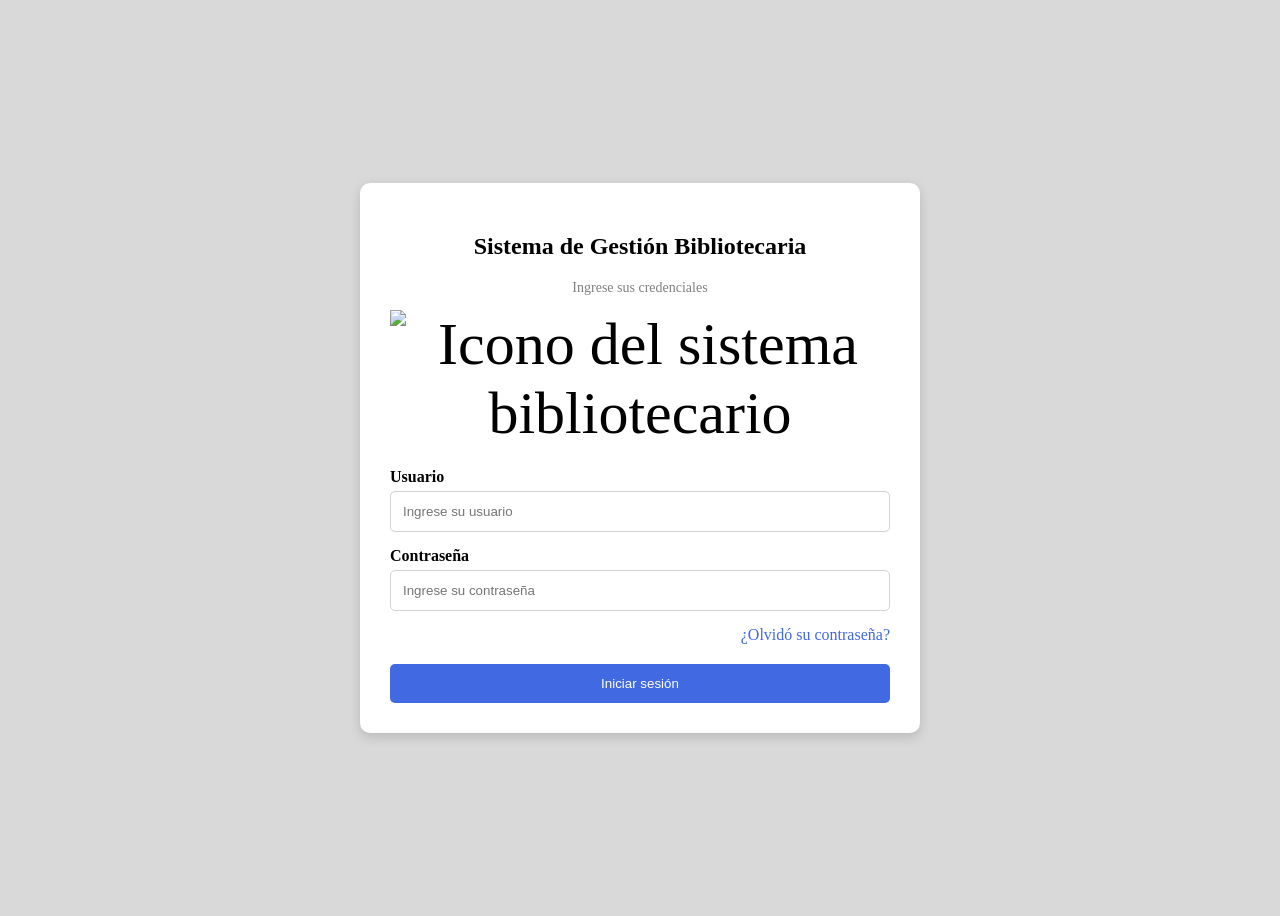
==== html/Index.html @ fa38b675 "Version inicial del proyecto" ====
<!DOCTYPE html>
<html lang="es">
    <head>
        <meta charset="UTF-8">
        <meta name="viewport" content="width=device-width, initial-scale=1.0">
        <title>Sistema de Gestión Bibliotecaria</title>
    <link rel="stylesheet" href="../css/estilos.css">
    </head>
<body>

<main> 
    <section class="login-container">

    <header>

    <h1>Sistema de Gestión Bibliotecaria</h1>

    <p>Ingrese sus credenciales</p>
    </header>

    <div class="icono">
    <img src="../img/libro-candado.png" alt="Icono del sistema bibliotecario">
    </div>

    <form>
<label for="usuario">Usuario</label>
<input type="text" id="usuario" placeholder="Ingrese su usuario">
<label for="password">Contraseña</label>
<input type="password" id="password" placeholder="Ingrese su contraseña">
<nav>
    <a href="#">¿Olvidó su contraseña?</a>
    </nav>
<button type="button" onclick="iniciarSesion()">
    Iniciar sesión
</button>

</form>
</section>
</main>

<script src="../js/script.js"></script>

</body>
</html>
---- css/estilos.css ----
body{
    background-color:#d9d9d9;
    display:flex;
    justify-content:center;
    align-items:center;
    height:100vh;
}

h1{
    text-align:center;
    color:black;
    font: size 30px;px;
}
p{
    text-align:center;
    color:gray;
    font-size:14px;
}
.login-container{
    background-color:white;
    width:500px;
    margin:auto;
    padding:30px;
    border-radius: 10px;
    box-shadow: 0px 4px 12px  rgba(0,0,0,0.15);
}

.icono{

    font-size:60px;
    text-align:center;
    margin-bottom:20px;

}

.icono img{
    width:150px;
}


input{

    width:100%;

    padding:12px;

    margin-bottom:15px;

    border:1px solid lightgray;

    border-radius:5px;

    box-sizing:border-box;

}

a{

    display:block;

    text-align:right;

    margin-bottom:20px;

    text-decoration:none;
    color:royalblue;

}

button{

    width:100%;

    padding:12px;

    background-color:royalblue;

    color:white;

    border:none;

    border-radius:5px;

    cursor:pointer;

}

button:hover{
    background-color:#2f5dd8;
}

label{
    display:block;
    margin-bottom:5px;
    font-weight:bold;
}
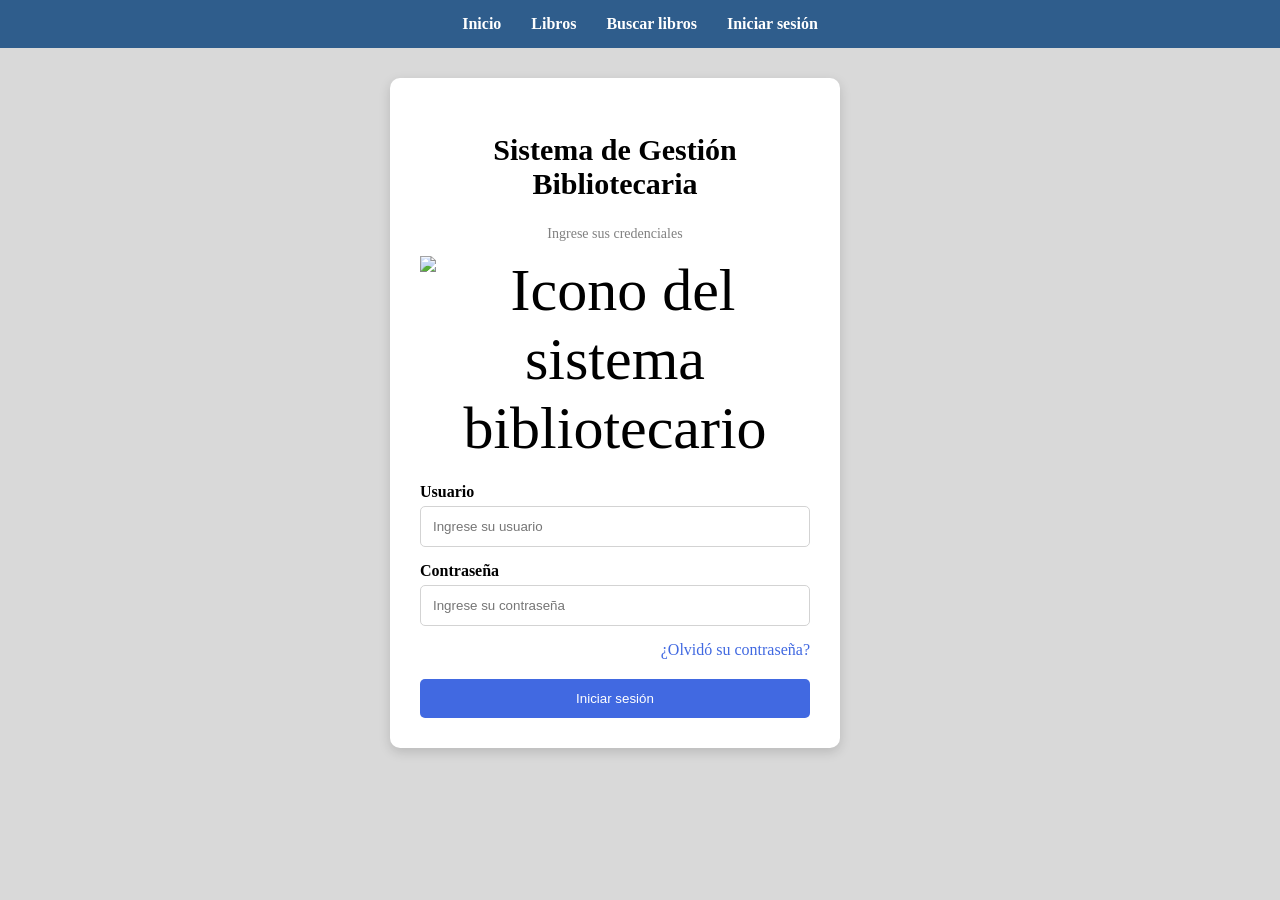
==== commit 77c5fa8e: "Mejora: menú de navegación" ====
--- a/html/Index.html
+++ b/html/Index.html
@@ -7,7 +7,12 @@
     <link rel="stylesheet" href="../css/estilos.css">
     </head>
 <body>
-
+<nav class="menu-navegacion">
+    <a href="#">Inicio</a>
+    <a href="#">Libros</a>
+    <a href="#">Buscar libros</a>
+    <a href="#">Iniciar sesión</a>
+</nav>
 <main> 
     <section class="login-container">
 
--- a/css/estilos.css
+++ b/css/estilos.css
@@ -1,96 +1,103 @@
-body{
-    background-color:#d9d9d9;
-    display:flex;
-    justify-content:center;
-    align-items:center;
-    height:100vh;
+body {
+    background-color: #d9d9d9;
+    display: flex;
+    flex-direction: column;
+    align-items: center;
+    min-height: 100vh;
+    margin: 0;
 }
 
-h1{
-    text-align:center;
-    color:black;
-    font: size 30px;px;
-}
-p{
-    text-align:center;
-    color:gray;
-    font-size:14px;
-}
-.login-container{
-    background-color:white;
-    width:500px;
-    margin:auto;
-    padding:30px;
-    border-radius: 10px;
-    box-shadow: 0px 4px 12px  rgba(0,0,0,0.15);
+h1 {
+    text-align: center;
+    color: black;
+    font-size: 30px;
 }
 
-.icono{
-
-    font-size:60px;
-    text-align:center;
-    margin-bottom:20px;
-
+p {
+    text-align: center;
+    color: gray;
+    font-size: 14px;
 }
 
-.icono img{
-    width:150px;
+/* Menú de navegación */
+.menu-navegacion {
+    display: flex;
+    justify-content: center;
+    gap: 30px;
+    width: 100%;
+    box-sizing: border-box;
+    background-color: #2f5d8c;
+    padding: 15px;
+    margin-bottom: 30px;
 }
 
-
-input{
-
-    width:100%;
-
-    padding:12px;
-
-    margin-bottom:15px;
-
-    border:1px solid lightgray;
-
-    border-radius:5px;
-
-    box-sizing:border-box;
-
+.menu-navegacion a {
+    display: inline;
+    color: white;
+    text-decoration: none;
+    font-weight: bold;
+    margin-bottom: 0;
+    text-align: center;
 }
 
-a{
-
-    display:block;
-
-    text-align:right;
-
-    margin-bottom:20px;
-
-    text-decoration:none;
-    color:royalblue;
-
+.menu-navegacion a:hover {
+    text-decoration: underline;
 }
 
-button{
-
-    width:100%;
-
-    padding:12px;
-
-    background-color:royalblue;
-
-    color:white;
-
-    border:none;
-
-    border-radius:5px;
-
-    cursor:pointer;
-
+/* Contenedor del login */
+.login-container {
+    background-color: white;
+    width: 500px;
+    max-width: 90%;
+    padding: 30px;
+    border-radius: 10px;
+    box-shadow: 0px 4px 12px rgba(0, 0, 0, 0.15);
+    box-sizing: border-box;
 }
 
-button:hover{
-    background-color:#2f5dd8;
+.icono {
+    font-size: 60px;
+    text-align: center;
+    margin-bottom: 20px;
 }
 
-label{
-    display:block;
-    margin-bottom:5px;
-    font-weight:bold;
+.icono img {
+    width: 150px;
+}
+
+input {
+    width: 100%;
+    padding: 12px;
+    margin-bottom: 15px;
+    border: 1px solid lightgray;
+    border-radius: 5px;
+    box-sizing: border-box;
+}
+
+form a {
+    display: block;
+    text-align: right;
+    margin-bottom: 20px;
+    text-decoration: none;
+    color: royalblue;
+}
+
+button {
+    width: 100%;
+    padding: 12px;
+    background-color: royalblue;
+    color: white;
+    border: none;
+    border-radius: 5px;
+    cursor: pointer;
+}
+
+button:hover {
+    background-color: #2f5dd8;
+}
+
+label {
+    display: block;
+    margin-bottom: 5px;
+    font-weight: bold;
 }
